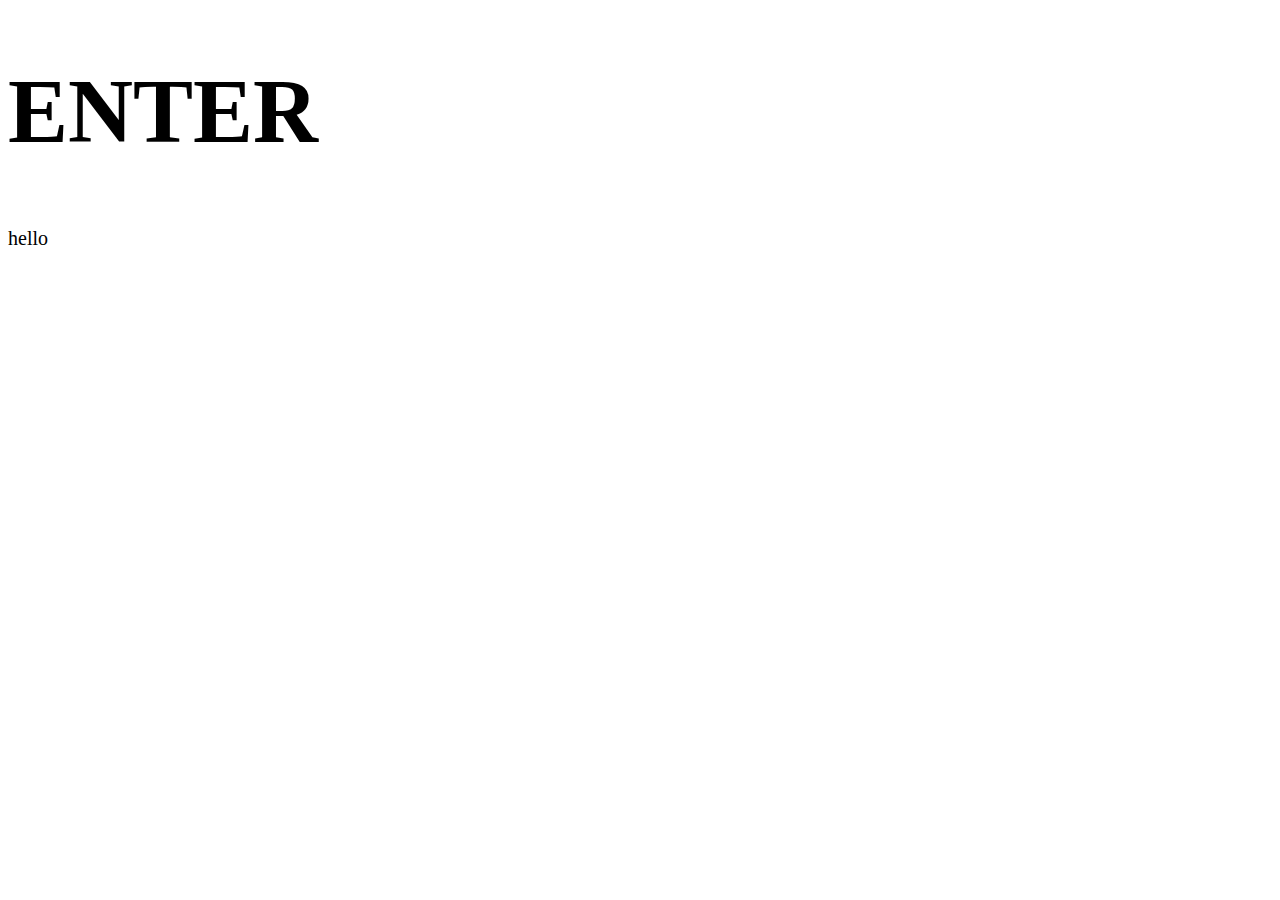
==== index.html @ 200a3e0f "one" ====
<!DOCTYPE html>
<html lang="eng">
<head>
	<meta charset="UTF-8">
	<meta name="viewport" content="width=device-width, initial-scale=1.0">
	<link rel="stylesheet" href="style.css">
	<title>Library of Babel</title>
</head>
<body>
	<h1>ENTER</h1>
	<p>hello</p>
</body>
</html>
---- style.css ----
@font-face{
	font-family: 'telegraf';
	src: url('telegraf-regular-webfont.woff') format('woff'),
		url('telegraf-regular-webfont.woff2') format('woff2');
	font-weight: normal;
	font-style: normal;
}
@font-face{
	font-family: 'formula';
	src: url('formulacondensed-bold-webfont.woff') format('woff'),
		url('formulacondensed-bold-webfont.woff2') format('woff2');
	font-weight: normal;
	font-style: normal;
}
h1{
	font-family: 'formula';
	font-size: 90px;
	max-width: 900px;
}
h2{
	font-family: 'formula';
	font-size: 90px;
}
p{
	font-family: 'telegraf';
	font-size: 20px;
	line-height: 140%;
	max-width: 675px;
}
.one{
	background-color: #FF0000;
}
.two{
	background-color: #ADD8E6;
}
.three{
	background-color: #FFA800;
}
.four{
	background-color: #F3E2E2;
}
.five{
	background-color: #EE9ACC;
}
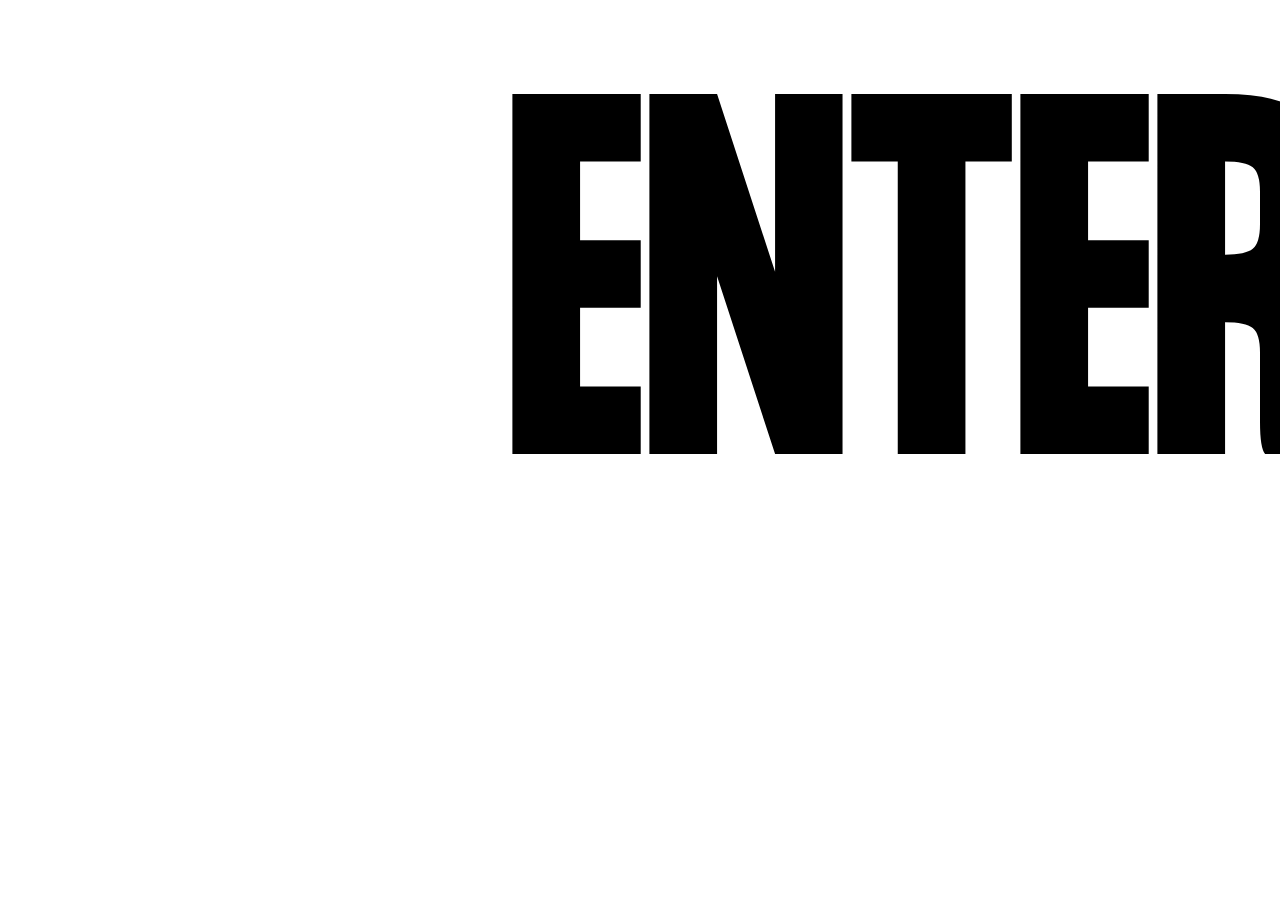
==== commit f692da91: "update" ====
--- a/index.html
+++ b/index.html
@@ -7,7 +7,6 @@
 	<title>Library of Babel</title>
 </head>
 <body>
-	<h1>ENTER</h1>
-	<p>hello</p>
+	<a href="one.html" id="cinq">ENTER</a>
 </body>
 </html>
--- a/style.css
+++ b/style.css
@@ -1,31 +1,139 @@
 @font-face{
-	font-family: 'telegraf';
-	src: url('telegraf-regular-webfont.woff') format('woff'),
-		url('telegraf-regular-webfont.woff2') format('woff2');
+	font-family: 'formula';
+	src: url('formula/formulacondensed-bold-webfont.woff') format('woff'),
+		url('formulacondensed-bold-webfont.woff2') format('woff2');
 	font-weight: normal;
 	font-style: normal;
-}
-@font-face{
-	font-family: 'formula';
-	src: url('formulacondensed-bold-webfont.woff') format('woff'),
-		url('formulacondensed-bold-webfont.woff2') format('woff2');
+}@font-face{
+	font-family: 'telegraf';
+	src: url('telegraf/telegraf-regular-webfont.woff') format('woff'),
+		url('telegraf-regular-webfont.woff2') format('woff2');
 	font-weight: normal;
 	font-style: normal;
 }
 h1{
 	font-family: 'formula';
-	font-size: 90px;
-	max-width: 900px;
+	font-size: 140px;
+	max-width: 1000px;
+	line-height: 105%;
 }
-h2{
+a{
+	color: black;
+	padding-left: 900px;
+	padding-top: 100px;
+	text-decoration: none;
 	font-family: 'formula';
-	font-size: 90px;
+	font-size: 440px;
 }
 p{
 	font-family: 'telegraf';
-	font-size: 20px;
+	font-size: 25px;
 	line-height: 140%;
-	max-width: 675px;
+	max-width: 845px;
+}
+#By{
+	padding-top: 50px;
+	padding-left: 100px;
+ 	transform: rotate(15deg);
+}
+#title{
+	padding-top: 200px;
+	padding-left: 380px;
+ 	transform: rotate(-23deg);
+}
+#The{
+	padding-left: 380px;
+ 	transform: rotate(-23deg);
+}
+#Like{
+	padding-top: 400px;
+	padding-left: 180px;
+ 	transform: rotate(10deg);
+}
+/*#ONE{
+	padding-top: 100px;
+	padding-left: 900px;
+	transform: rotate(-30deg);
+}*/
+#lib{
+	padding-left: 700px;
+	padding-top: 450px;
+	transform: rotate(23deg);
+}
+#ortho{
+	padding-left: 200px;
+	padding-top: -10px;
+	transform: rotate(-23deg);
+}
+#long{
+	padding-left: 400px;
+	padding-top: 500px;
+	transform: rotate(15deg);
+}
+/*#deux{
+	padding-left: 100px;
+	transform: rotate(-17deg)
+}*/
+#year{
+	padding-left: 100px;
+	padding-top: 100px;
+	transform: rotate(-6deg);
+}
+#proclaim{
+	padding-left: 450px;
+	padding-top: 500px;
+	transform: rotate(30deg);
+}
+#hope{
+	padding-left: 550px;
+	transform: rotate(-12deg)
+}
+/*#un{
+	padding-left: 150px;
+	transform: rotate(6deg);
+}*/
+#natural{
+	padding-top: 500px;
+	padding-left: 200px;
+	transform: rotate(-13deg);
+}
+#inverse{
+	padding-left: 250px;
+	margin-top: -60px;
+	transform: rotate(6deg);
+}
+#superstition{
+	padding-left: 160px;
+	margin-top: -170px;
+	transform: rotate(-13deg);
+}
+/*#trois{
+	padding-left: 700px;
+	transform: rotate(20deg);
+}*/
+#combine{
+	padding-left: 500px;
+	padding-top: 75px;
+	transform: rotate(56deg);
+}
+#task{
+	padding-left: 350px;
+	padding-top: 30px;
+	transform: rotate(-15deg);
+}
+#written{
+	padding-left: 150px;
+	padding-top: 300px;
+	transform: rotate(30deg);
+}
+/*#quatre{
+	padding-left: 870px;
+	padding-top: 200px;
+	transform: rotate(-12deg);
+}*/
+#cinq{
+	padding-left: 500px;
+	font-size: 450px;
 }
 .one{
 	background-color: #FF0000;
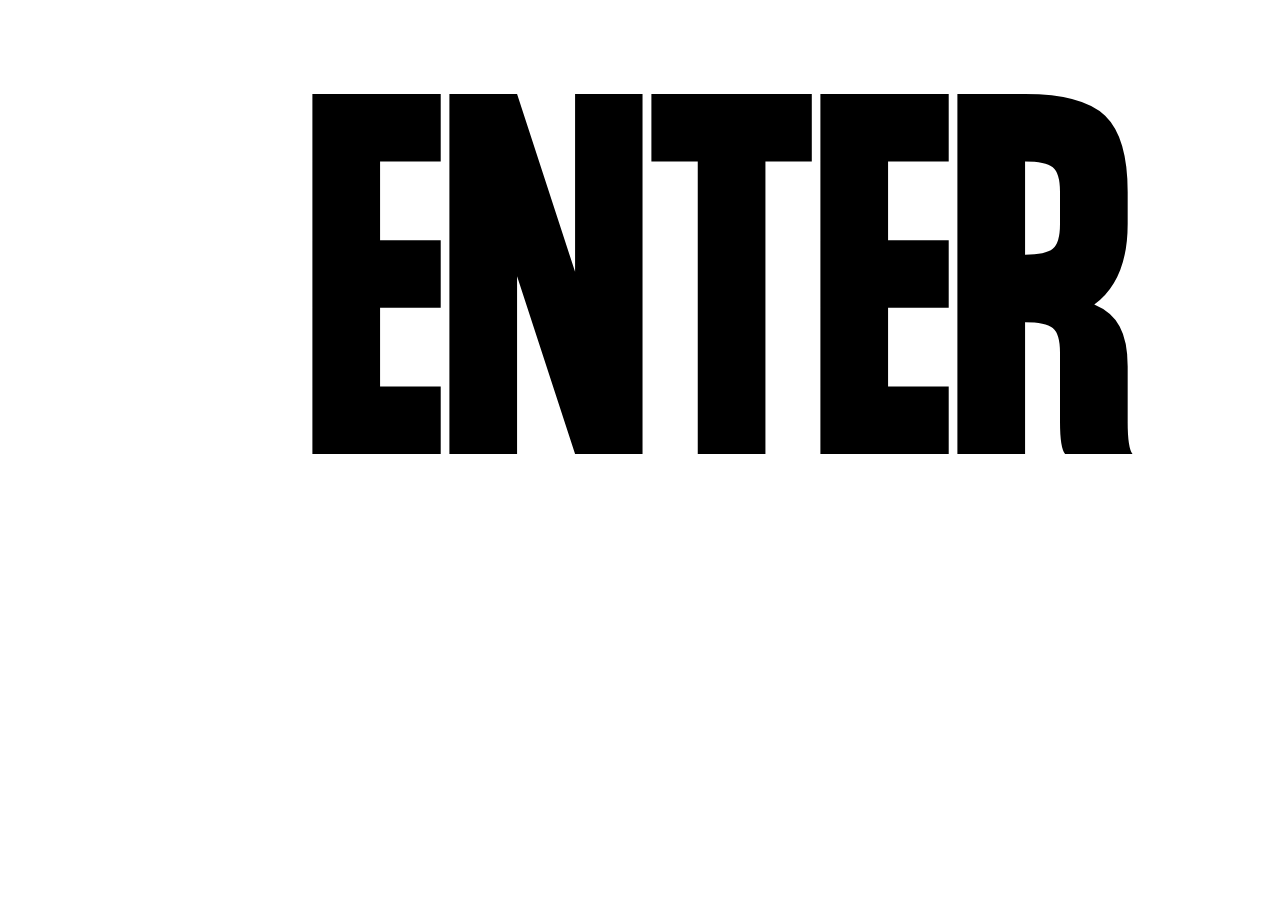
==== commit 5103b57d: "update" ====
--- a/index.html
+++ b/index.html
@@ -10,3 +10,4 @@
 	<a href="one.html" id="cinq">ENTER</a>
 </body>
 </html>
+ --- a/style.css
+++ b/style.css
@@ -10,6 +10,19 @@
 		url('telegraf-regular-webfont.woff2') format('woff2');
 	font-weight: normal;
 	font-style: normal;
+}
+/*div{
+  width: 100%;
+  height: 100%;
+  background: -moz-radial-gradient(transparent 150px, rgba(0,0,0,1) 150px);
+  background: -webkit-radial-gradient(transparent 150px, rgba(0,0,0,1) 150px);
+  background: -ms-radial-gradient(transparent 150px, rgba(0,0,0,1) 150px);
+  background: -o-radial-gradient(transparent 150px, rgba(0,0,0,1) 150px);
+  pointer-events: none; /* send mouse events beneath this layer 
+}*/*/
+}
+body{
+	position: absolute;
 }
 h1{
 	font-family: 'formula';
@@ -132,7 +145,7 @@
 	transform: rotate(-12deg);
 }*/
 #cinq{
-	padding-left: 500px;
+	padding-left: 300px;
 	font-size: 450px;
 }
 .one{
@@ -149,4 +162,27 @@
 }
 .five{
 	background-color: #EE9ACC;
-}+}
+@media screen and (max-width: 768px) {
+	body{
+		position: absolute;
+	}
+	p{
+		font-size: 12px;
+		max-width: 600px;
+	}
+	h1{
+		font-size: 30px;
+		max-width: 500px;
+	}
+	a{
+		font-size: 100px;
+	}
+	.rotate{
+		width: 50%;
+		padding-left: 30px;
+
+	}
+
+}
+
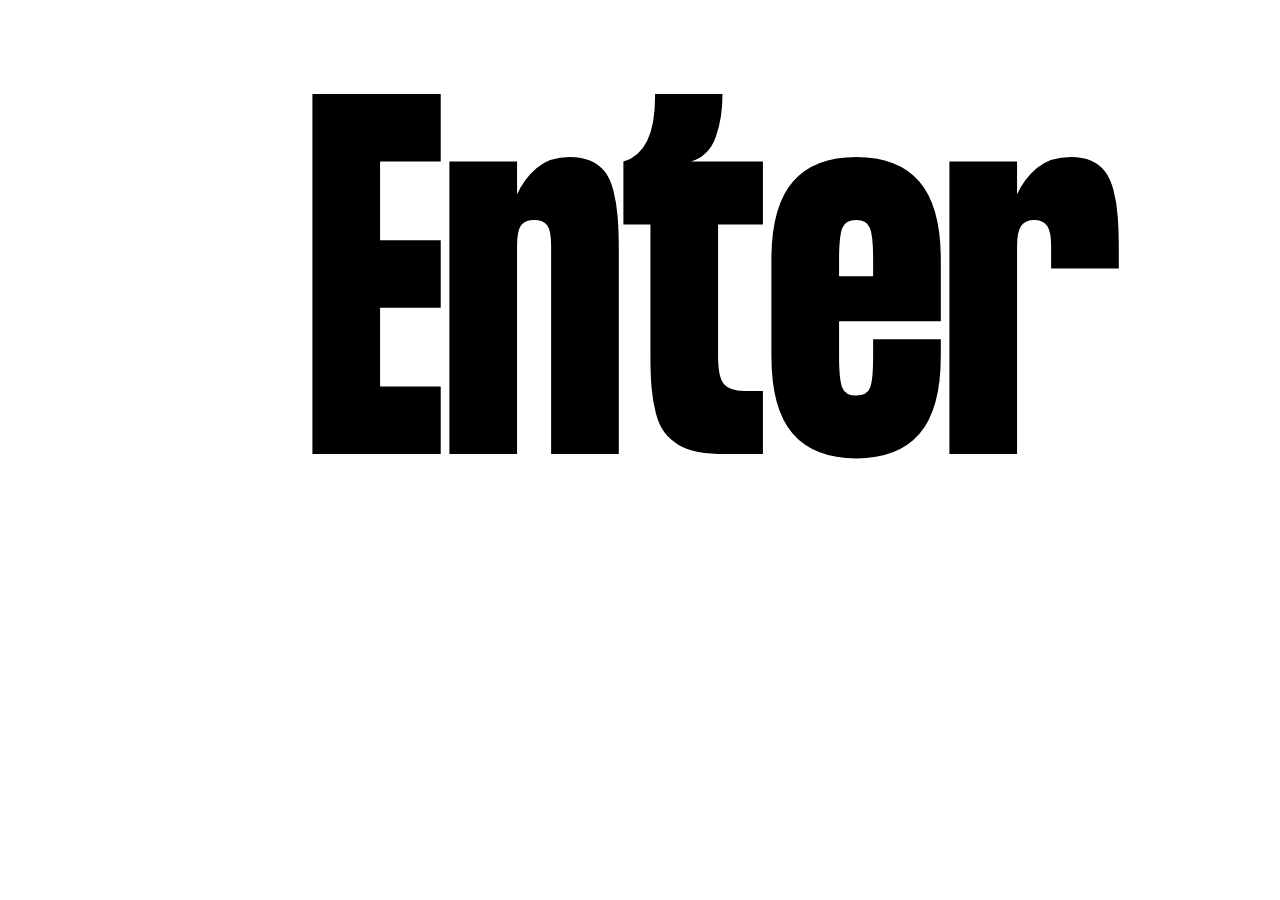
==== commit cd515d53: "update" ====
--- a/index.html
+++ b/index.html
@@ -7,7 +7,7 @@
 	<title>Library of Babel</title>
 </head>
 <body>
-	<a href="one.html" id="cinq">ENTER</a>
+	<a href="one.html" id="cinq">Enter</a>
 </body>
 </html>
  --- a/style.css
+++ b/style.css
@@ -29,6 +29,7 @@
 	font-size: 140px;
 	max-width: 1000px;
 	line-height: 105%;
+	white-space: nowrap;
 }
 a{
 	color: black;
@@ -43,6 +44,46 @@
 	font-size: 25px;
 	line-height: 140%;
 	max-width: 845px;
+	min-width: 845px;
+}
+#one{
+	background-image: url("images/exclude.png");
+	z-index: -10;
+	background-repeat: no-repeat;
+  	background-attachment: fixed;
+  	background-size: 100vw 100vh;
+  	background-color: #FF0000;
+  	-webkit-background-size:100%;
+	-moz-background-size:100%;
+	-o-background-size:100%;
+}
+.two{
+	background-image: url("images/subtract.png");
+	z-index: -10;
+	background-repeat: no-repeat;
+  	background-attachment: fixed;
+  	background-size: 100vw 100vh;
+}
+.three{
+	background-image: url("images/rectangle.png");
+	z-index: -10;
+	background-repeat: no-repeat;
+  	background-attachment: fixed;
+  	background-size: 100vw 100vh;
+}
+.four{
+	background-image: url("images/circle.png");
+	z-index: -10;
+	background-repeat: no-repeat;
+  	background-attachment: fixed;
+  	background-size: 100vw 100vh;
+}
+.five{
+	background-image: url("images/poly.png");
+	z-index: -10;
+	background-repeat: no-repeat;
+  	background-attachment: fixed;
+  	background-size: 100vw 100vh;
 }
 #By{
 	padding-top: 50px;
@@ -51,11 +92,11 @@
 }
 #title{
 	padding-top: 200px;
-	padding-left: 380px;
+	padding-left: 280px;
  	transform: rotate(-23deg);
 }
 #The{
-	padding-left: 380px;
+	padding-left: 280px;
  	transform: rotate(-23deg);
 }
 #Like{
@@ -69,7 +110,7 @@
 	transform: rotate(-30deg);
 }*/
 #lib{
-	padding-left: 700px;
+	padding-left: 450px;
 	padding-top: 450px;
 	transform: rotate(23deg);
 }
@@ -93,12 +134,12 @@
 	transform: rotate(-6deg);
 }
 #proclaim{
-	padding-left: 450px;
+	padding-left: 350px;
 	padding-top: 500px;
 	transform: rotate(30deg);
 }
 #hope{
-	padding-left: 550px;
+	padding-left: 450px;
 	transform: rotate(-12deg)
 }
 /*#un{
@@ -152,7 +193,7 @@
 	background-color: #FF0000;
 }
 .two{
-	background-color: #ADD8E6;
+	background-color: #32C3F0;
 }
 .three{
 	background-color: #FFA800;
@@ -168,21 +209,38 @@
 		position: absolute;
 	}
 	p{
-		font-size: 12px;
-		max-width: 600px;
+		font-size: 14px;
+		min-width: 400px;
 	}
 	h1{
-		font-size: 30px;
+		font-size: 50px;
 		max-width: 500px;
 	}
 	a{
 		font-size: 100px;
+		padding-left: 20px;
 	}
 	.rotate{
 		width: 50%;
 		padding-left: 30px;
 
 	}
+	#title{
+		padding-top: 80px;
+		padding-left: 100px;
+	}
+	#By{
+		padding-top: 100px;
+		padding-left:20px;
+	}
+	#The{
+		padding-left: 70px;
+		margin-top: -30px; 
+		transform: rotate(-9deg);
+	}
+	#Like{
+		padding-left: 70px;
+	}
 
 }
 
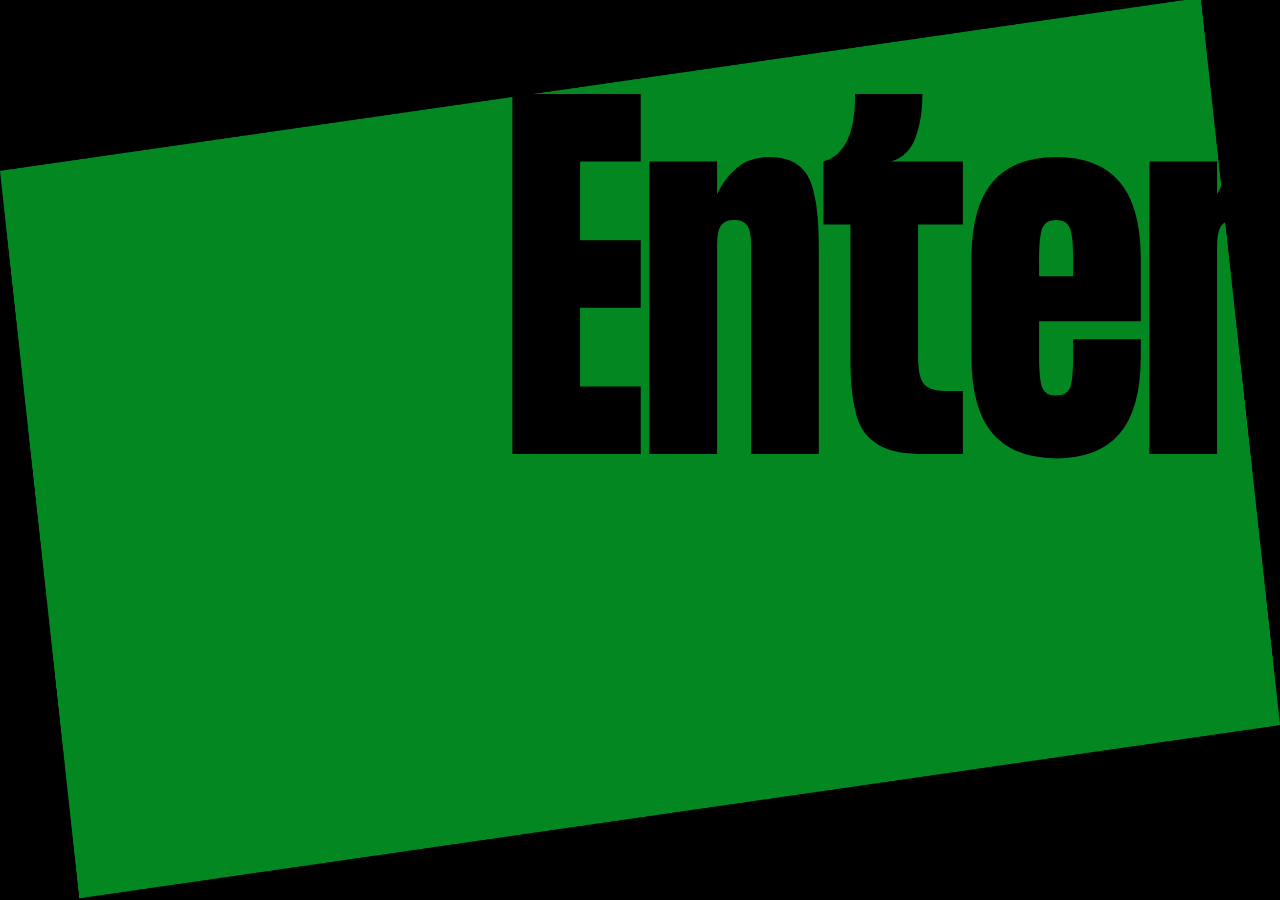
==== commit 7c442c92: "one" ====
--- a/index.html
+++ b/index.html
@@ -6,7 +6,7 @@
 	<link rel="stylesheet" href="style.css">
 	<title>Library of Babel</title>
 </head>
-<body>
+<body id="intro">
 	<a href="one.html" id="cinq">Enter</a>
 </body>
 </html>
--- a/style.css
+++ b/style.css
@@ -33,8 +33,8 @@
 }
 a{
 	color: black;
-	padding-left: 900px;
-	padding-top: 100px;
+/*	padding-left: 900px;
+	padding-top: 100px;*/
 	text-decoration: none;
 	font-family: 'formula';
 	font-size: 440px;
@@ -46,6 +46,17 @@
 	max-width: 845px;
 	min-width: 845px;
 }
+#intro{
+		background-color: #038720;
+		background-image: url("images/rectangle.png");
+	z-index: -10;
+	background-repeat: no-repeat;
+  	background-attachment: fixed;
+  	background-size: 100vw 100vh;
+}
+#container{
+	z-index: 30;
+}
 #one{
 	background-image: url("images/exclude.png");
 	z-index: -10;
@@ -63,6 +74,9 @@
 	background-repeat: no-repeat;
   	background-attachment: fixed;
   	background-size: 100vw 100vh;
+  	-webkit-background-size:100%;
+	-moz-background-size:100%;
+	-o-background-size:100%;
 }
 .three{
 	background-image: url("images/rectangle.png");
@@ -72,7 +86,7 @@
   	background-size: 100vw 100vh;
 }
 .four{
-	background-image: url("images/circle.png");
+	background-image: url("images/exclude.png");
 	z-index: -10;
 	background-repeat: no-repeat;
   	background-attachment: fixed;
@@ -104,11 +118,11 @@
 	padding-left: 180px;
  	transform: rotate(10deg);
 }
-/*#ONE{
+#sept{
 	padding-top: 100px;
-	padding-left: 900px;
+	padding-left: 800px;
 	transform: rotate(-30deg);
-}*/
+}
 #lib{
 	padding-left: 450px;
 	padding-top: 450px;
@@ -124,10 +138,10 @@
 	padding-top: 500px;
 	transform: rotate(15deg);
 }
-/*#deux{
+#deux{
 	padding-left: 100px;
 	transform: rotate(-17deg)
-}*/
+}
 #year{
 	padding-left: 100px;
 	padding-top: 100px;
@@ -142,10 +156,10 @@
 	padding-left: 450px;
 	transform: rotate(-12deg)
 }
-/*#un{
-	padding-left: 150px;
+#un{
+	padding-left: 200px;
 	transform: rotate(6deg);
-}*/
+}
 #natural{
 	padding-top: 500px;
 	padding-left: 200px;
@@ -161,10 +175,10 @@
 	margin-top: -170px;
 	transform: rotate(-13deg);
 }
-/*#trois{
+#trois{
 	padding-left: 700px;
 	transform: rotate(20deg);
-}*/
+}
 #combine{
 	padding-left: 500px;
 	padding-top: 75px;
@@ -180,13 +194,13 @@
 	padding-top: 300px;
 	transform: rotate(30deg);
 }
-/*#quatre{
-	padding-left: 870px;
+#quatre{
+	padding-left: 750px;
 	padding-top: 200px;
 	transform: rotate(-12deg);
-}*/
+}
 #cinq{
-	padding-left: 300px;
+	padding-left: 500px;
 	font-size: 450px;
 }
 .one{
@@ -210,7 +224,7 @@
 	}
 	p{
 		font-size: 14px;
-		min-width: 400px;
+		max-width: 300px;
 	}
 	h1{
 		font-size: 50px;
@@ -219,6 +233,15 @@
 	a{
 		font-size: 100px;
 		padding-left: 20px;
+	}
+	#sept{
+	padding-top: 100px;
+	padding-left: 70px;
+	transform: rotate(-30deg);
+}
+	#cinq{
+		font-size: 200px;
+		padding-left: 30px;
 	}
 	.rotate{
 		width: 50%;
@@ -230,11 +253,11 @@
 		padding-left: 100px;
 	}
 	#By{
-		padding-top: 100px;
+		padding-top: 200px;
 		padding-left:20px;
 	}
 	#The{
-		padding-left: 70px;
+		padding-left: 30px;
 		margin-top: -30px; 
 		transform: rotate(-9deg);
 	}
